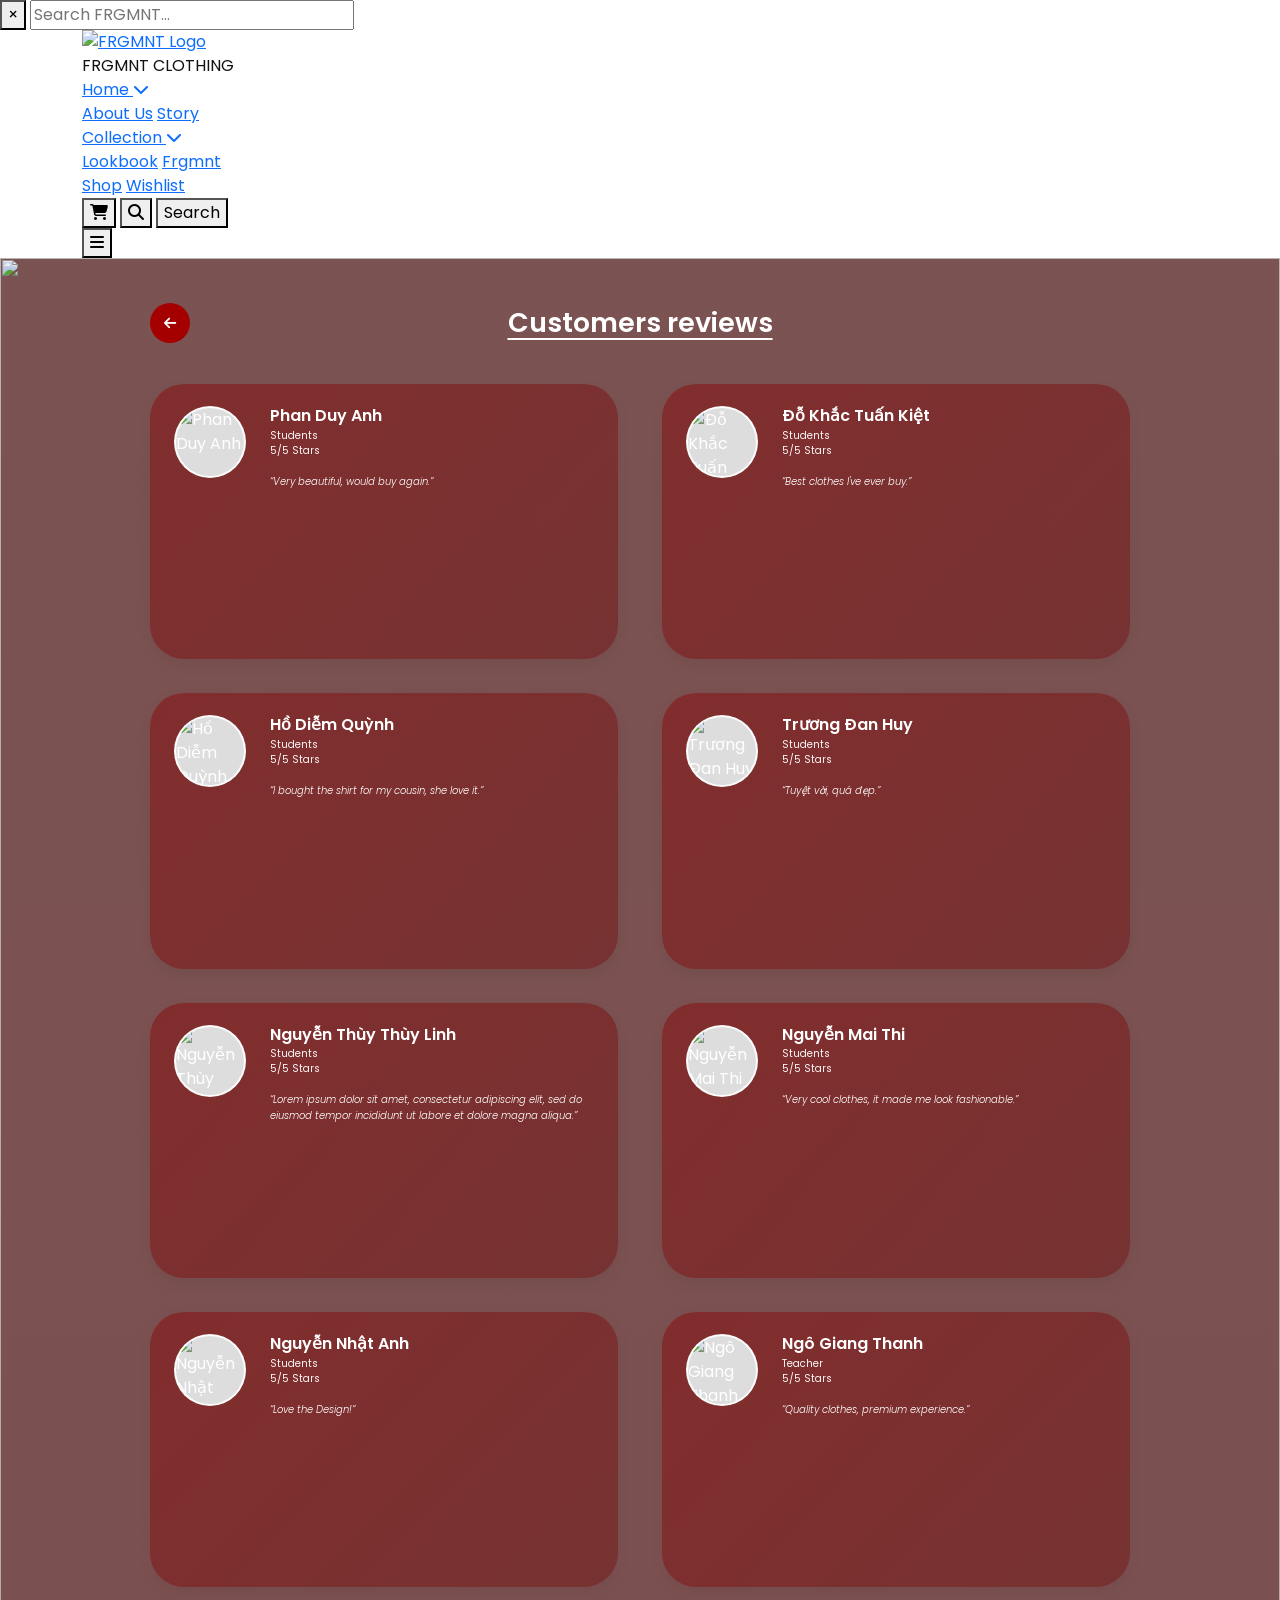
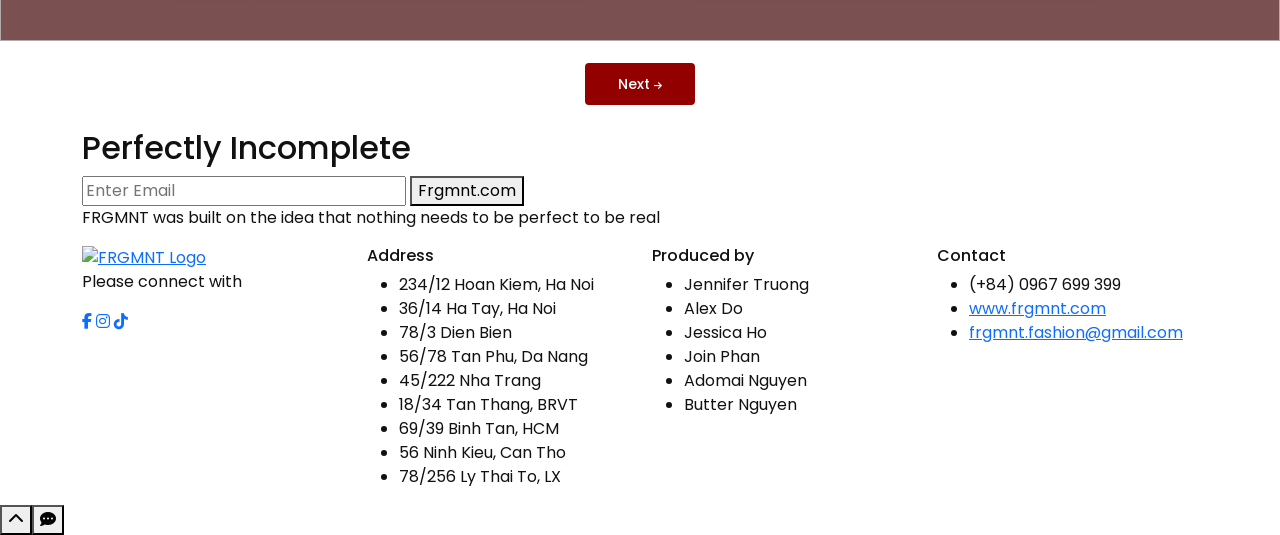
==== pages/customer-review.html @ 92e1c6a6 "fix: search search product images & update customer review names" ====
<!DOCTYPE html>
<html lang="en">

<head>
    <meta charset="UTF-8">

    <meta name="viewport" content="width=device-width, initial-scale=1.0">

    <title>Customers Reviews - FRGMNT</title>

    <meta name="description" content="Customer reviews for FORM TANK by FRGMNT.">

    <link rel="preconnect" href="https://fonts.googleapis.com">

    <link rel="preconnect" href="https://fonts.gstatic.com" crossorigin>

    <link href="https://fonts.googleapis.com/css2?family=Poppins:wght@300;400;500;600;700;800&display=swap"
        rel="stylesheet">

    <link rel="stylesheet" href="https://cdn.jsdelivr.net/npm/bootstrap@5.3.2/dist/css/bootstrap.min.css">

    <link rel="stylesheet" href="https://cdnjs.cloudflare.com/ajax/libs/font-awesome/6.5.0/css/all.min.css">

    <link rel="stylesheet" href="../assets/css/style.css">

    <link rel="stylesheet" href="../assets/css/responsive.css">

    <style>
        *,
        *::before,
        *::after {
            box-sizing: border-box;
        }

        html {
            scroll-behavior: smooth;
        }

        body {
            margin: 0;
            min-height: 100vh;
            overflow-x: hidden;

            background: #ffffff;
            color: #111111;

            font-family: "Poppins", sans-serif;
        }

        img {
            display: block;
            max-width: 100%;
        }

        button,
        input,
        select,
        textarea {
            font-family: "Poppins", sans-serif;
        }

        button {
            cursor: pointer;
        }

        .customer-review-page {
            width: 100%;
            min-height: 100vh;

            background: #ffffff;
        }

        #nav-root,
        #nav-root>* {
            width: 100%;

            margin-bottom: 0 !important;

            border: 0 !important;
            border-bottom: 0 !important;

            box-shadow: none !important;
        }

        .customer-review-section {
            position: relative;

            width: 100%;

            overflow: hidden;

            background: #805757;
        }

        .customer-review-background {
            position: absolute;
            inset: 0;
            z-index: 0;

            width: 100%;
            height: 100%;

            object-fit: cover;
            object-position: center top;

            pointer-events: none;
        }

        .customer-review-section::after {
            content: "";

            position: absolute;
            inset: 0;
            z-index: 1;

            background:
                linear-gradient(to bottom,
                    rgba(64, 32, 32, 0.08),
                    rgba(95, 34, 34, 0.13));

            pointer-events: none;
        }

        .customer-review-overlay {
            position: relative;
            z-index: 2;

            width: 100%;

            padding:
                42px 42px 54px;
        }

        .customer-review-container {
            width: 100%;
            max-width: 980px;

            margin: 0 auto;
        }

        .customer-review-header {
            position: relative;

            min-height: 46px;

            display: flex;
            align-items: center;
            justify-content: center;

            margin-bottom: 38px;
        }

        .customer-review-back {
            position: absolute;
            top: 50%;
            left: 0;

            width: 40px;
            height: 40px;

            display: inline-flex;
            align-items: center;
            justify-content: center;

            padding: 0;

            border: 0;
            border-radius: 50%;

            background: #a40000;
            color: #ffffff;

            font-size: 14px;

            transform: translateY(-50%);

            transition:
                background-color 0.2s ease,
                transform 0.2s ease;
        }

        .customer-review-back:hover {
            background: #7c0000;

            transform:
                translateY(-50%) translateX(-2px);
        }

        .customer-review-title {
            margin: 0;

            color: #ffffff;

            font-size: 27px;
            font-weight: 600;
            line-height: 1.2;

            text-align: center;

            text-decoration: underline;
            text-decoration-thickness: 2px;
            text-underline-offset: 6px;
        }

        .customer-review-grid {
            display: grid;

            grid-template-columns:
                repeat(2, minmax(0, 1fr));

            gap:
                34px 44px;
        }

        .customer-review-card {
            min-width: 0;

            aspect-ratio: 1.7 / 1;

            display: grid;

            grid-template-columns:
                76px minmax(0, 1fr);

            align-content: start;

            column-gap: 20px;

            padding:
                22px 24px;

            border: 0;
            border-radius: 34px;

            background:
                linear-gradient(135deg,
                    rgba(133, 24, 24, 0.64),
                    rgba(114, 25, 25, 0.55));

            color: #ffffff;

            box-shadow:
                0 5px 15px rgba(0, 0, 0, 0.06);

            transition:
                transform 0.22s ease,
                background-color 0.22s ease;
        }

        .customer-review-card:hover {
            transform: translateY(-3px);
        }

        .customer-review-avatar {
            width: 72px;
            height: 72px;

            overflow: hidden;

            border:
                2px solid rgba(255, 255, 255, 0.92);

            border-radius: 50%;

            background: #dddddd;
        }

        .customer-review-avatar img {
            width: 100%;
            height: 100%;

            object-fit: cover;
            object-position: center;
        }

        .customer-review-content {
            min-width: 0;
        }

        .customer-review-name {
            margin:
                0 0 2px;

            color: #ffffff;

            font-size: 16px;
            font-weight: 600;
            line-height: 1.3;
        }

        .customer-review-role {
            margin:
                0 0 1px;

            color:
                rgba(255, 255, 255, 0.96);

            font-size: 10px;
            font-weight: 400;
            line-height: 1.4;
        }

        .customer-review-rating {
            margin:
                0 0 16px;

            color:
                rgba(255, 255, 255, 0.96);

            font-size: 10px;
            font-weight: 400;
            line-height: 1.4;
        }

        .customer-review-text {
            margin: 0;

            color: #ffffff;

            font-size: 10px;
            font-style: italic;
            font-weight: 300;
            line-height: 1.55;
        }

        .customer-review-navigation {
            width: 100%;

            display: flex;
            align-items: center;
            justify-content: center;

            padding:
                22px 20px 24px;

            background: #ffffff;
        }

        .customer-review-next {
            min-width: 110px;
            height: 42px;

            padding:
                0 18px;

            border: 0;
            border-radius: 4px;

            background: #920000;
            color: #ffffff;

            font-size: 14px;
            font-weight: 500;

            transition:
                background-color 0.2s ease,
                transform 0.2s ease;
        }

        .customer-review-next:hover {
            background: #780000;

            transform: translateY(-1px);
        }

        .customer-review-next i {
            font-size: 9px;
        }

        #cta-root,
        #footer-root {
            width: 100%;
        }

        @media (max-width: 1199.98px) {
            .customer-review-overlay {
                padding:
                    40px 34px 50px;
            }

            .customer-review-container {
                max-width: 900px;
            }

            .customer-review-grid {
                gap:
                    30px 32px;
            }

            .customer-review-card {
                grid-template-columns:
                    70px minmax(0, 1fr);

                column-gap: 18px;

                padding:
                    21px 21px;
            }

            .customer-review-avatar {
                width: 66px;
                height: 66px;
            }

            .customer-review-name {
                font-size: 14px;
            }

            .customer-review-text {
                font-size: 9.5px;
            }
        }

        @media (max-width: 991.98px) {
            .customer-review-overlay {
                padding:
                    38px 28px 46px;
            }

            .customer-review-container {
                max-width: 690px;
            }

            .customer-review-title {
                font-size: 24px;
            }

            .customer-review-grid {
                grid-template-columns: 1fr;

                gap: 26px;
            }

            .customer-review-card {
                aspect-ratio: auto;
                min-height: 230px;
            }

            .customer-review-background {
                object-position: center top;
            }
        }

        @media (max-width: 767.98px) {
            .customer-review-overlay {
                padding:
                    31px 17px 40px;
            }

            .customer-review-header {
                margin-bottom: 30px;
            }

            .customer-review-title {
                width:
                    calc(100% - 92px);

                font-size: 20px;
            }

            .customer-review-back {
                width: 37px;
                height: 37px;

                font-size: 13px;
            }

            .customer-review-card {
                aspect-ratio: auto;
                min-height: 190px;

                grid-template-columns:
                    62px minmax(0, 1fr);

                column-gap: 16px;

                padding:
                    20px 18px;

                border-radius: 27px;
            }

            .customer-review-avatar {
                width: 58px;
                height: 58px;
            }

            .customer-review-name {
                font-size: 13px;
            }

            .customer-review-role,
            .customer-review-rating {
                font-size: 9px;
            }

            .customer-review-rating {
                margin-bottom: 11px;
            }

            .customer-review-text {
                font-size: 9.5px;
            }
        }

        @media (max-width: 479.98px) {
            .customer-review-title {
                font-size: 18px;
            }

            .customer-review-card {
                grid-template-columns: 1fr;

                row-gap: 12px;

                min-height: 215px;

                text-align: center;
            }

            .customer-review-avatar {
                margin: 0 auto;
            }

            .customer-review-grid {
                gap: 20px;
            }
        }
    </style>
</head>

<body>

    <div class="customer-review-page">

        <div id="nav-root"></div>

        <main>

            <section class="customer-review-section" aria-labelledby="customerReviewTitle">

                <img class="customer-review-background" src="../assets/images/customer-review/background.png" alt=""
                    aria-hidden="true">

                <div class="customer-review-overlay">

                    <div class="customer-review-container">

                        <div class="customer-review-header">

                            <button id="customerReviewBack" type="button" class="customer-review-back"
                                aria-label="Back to product">
                                <i class="fa-solid fa-arrow-left"></i>
                            </button>

                            <h1 id="customerReviewTitle" class="customer-review-title">
                                Customers reviews
                            </h1>

                        </div>

                        <div class="customer-review-grid">

                            <article class="customer-review-card">

                                <div class="customer-review-avatar">

                                    <img src="../assets/images/customer-review/1.png" alt="Phan Duy Anh">

                                </div>

                                <div class="customer-review-content">

                                    <h2 class="customer-review-name">
                                        Phan Duy Anh
                                    </h2>

                                    <p class="customer-review-role">
                                        Students
                                    </p>

                                    <p class="customer-review-rating">
                                        5/5 Stars
                                    </p>

                                    <p class="customer-review-text">
                                        “Very beautiful, would buy again.”
                                    </p>

                                </div>

                            </article>

                            <article class="customer-review-card">

                                <div class="customer-review-avatar">

                                    <img src="../assets/images/customer-review/2.png" alt="Đỗ Khắc Tuấn Kiệt">

                                </div>

                                <div class="customer-review-content">

                                    <h2 class="customer-review-name">
                                        Đỗ Khắc Tuấn Kiệt
                                    </h2>

                                    <p class="customer-review-role">
                                        Students
                                    </p>

                                    <p class="customer-review-rating">
                                        5/5 Stars
                                    </p>

                                    <p class="customer-review-text">
                                        “Best clothes I've ever buy.”
                                    </p>

                                </div>

                            </article>

                            <article class="customer-review-card">

                                <div class="customer-review-avatar">

                                    <img src="../assets/images/customer-review/3.png" alt="Hồ Diễm Quỳnh">

                                </div>

                                <div class="customer-review-content">

                                    <h2 class="customer-review-name">
                                        Hồ Diễm Quỳnh
                                    </h2>

                                    <p class="customer-review-role">
                                        Students
                                    </p>

                                    <p class="customer-review-rating">
                                        5/5 Stars
                                    </p>

                                    <p class="customer-review-text">
                                        “I bought the shirt for my cousin,
                                        she love it.”
                                    </p>

                                </div>

                            </article>

                            <article class="customer-review-card">

                                <div class="customer-review-avatar">

                                    <img src="../assets/images/customer-review/4.png" alt="Trương Đan Huy">

                                </div>

                                <div class="customer-review-content">

                                    <h2 class="customer-review-name">
                                        Trương Đan Huy
                                    </h2>

                                    <p class="customer-review-role">
                                        Students
                                    </p>

                                    <p class="customer-review-rating">
                                        5/5 Stars
                                    </p>

                                    <p class="customer-review-text">
                                        “Tuyệt vời, quá đẹp.”
                                    </p>

                                </div>

                            </article>

                            <article class="customer-review-card">

                                <div class="customer-review-avatar">

                                    <img src="../assets/images/customer-review/5.png" alt="Nguyễn Thùy Thùy Linh">

                                </div>

                                <div class="customer-review-content">

                                    <h2 class="customer-review-name">
                                        Nguyễn Thùy Thùy Linh
                                    </h2>

                                    <p class="customer-review-role">
                                        Students
                                    </p>

                                    <p class="customer-review-rating">
                                        5/5 Stars
                                    </p>

                                    <p class="customer-review-text">
                                        “Lorem ipsum dolor sit amet,
                                        consectetur adipiscing elit,
                                        sed do eiusmod tempor incididunt
                                        ut labore et dolore magna aliqua.”
                                    </p>

                                </div>

                            </article>

                            <article class="customer-review-card">

                                <div class="customer-review-avatar">

                                    <img src="../assets/images/customer-review/6.png" alt="Nguyễn Mai Thi">

                                </div>

                                <div class="customer-review-content">

                                    <h2 class="customer-review-name">
                                        Nguyễn Mai Thi
                                    </h2>

                                    <p class="customer-review-role">
                                        Students
                                    </p>

                                    <p class="customer-review-rating">
                                        5/5 Stars
                                    </p>

                                    <p class="customer-review-text">
                                        “Very cool clothes, it made me
                                        look fashionable.”
                                    </p>

                                </div>

                            </article>

                            <article class="customer-review-card">

                                <div class="customer-review-avatar">

                                    <img src="../assets/images/customer-review/7.png" alt="Nguyễn Nhật Anh">

                                </div>

                                <div class="customer-review-content">

                                    <h2 class="customer-review-name">
                                        Nguyễn Nhật Anh
                                    </h2>

                                    <p class="customer-review-role">
                                        Students
                                    </p>

                                    <p class="customer-review-rating">
                                        5/5 Stars
                                    </p>

                                    <p class="customer-review-text">
                                        “Love the Design!”
                                    </p>

                                </div>

                            </article>

                            <article class="customer-review-card">

                                <div class="customer-review-avatar">

                                    <img src="../assets/images/customer-review/8.png" alt="Ngô Giang Thanh">

                                </div>

                                <div class="customer-review-content">

                                    <h2 class="customer-review-name">
                                        Ngô Giang Thanh
                                    </h2>

                                    <p class="customer-review-role">
                                        Teacher
                                    </p>

                                    <p class="customer-review-rating">
                                        5/5 Stars
                                    </p>

                                    <p class="customer-review-text">
                                        “Quality clothes, premium experience.”
                                    </p>

                                </div>

                            </article>

                        </div>

                    </div>

                </div>

            </section>

            <div class="customer-review-navigation">

                <button id="customerReviewNext" type="button" class="customer-review-next">
                    Next

                    <i class="fa-solid fa-arrow-right"></i>
                </button>

            </div>

        </main>

        <div id="cta-root"></div>
        <div id="footer-root"></div>

    </div>

    <script src="https://cdn.jsdelivr.net/npm/bootstrap@5.3.2/dist/js/bootstrap.bundle.min.js"></script>

    <script src="../assets/js/components.js"></script>
    <script src="../assets/js/main.js"></script>

    <script>

        const urlParams = new URLSearchParams(window.location.search);
        const fromPage = urlParams.get('from') || 'product.html?id=p01';

        const customerReviewBack =
            document.getElementById(
                "customerReviewBack"
            );

        const customerReviewNext =
            document.getElementById(
                "customerReviewNext"
            );

        customerReviewBack.addEventListener(
            "click",
            () => {
                window.location.href = fromPage;
            }
        );

        customerReviewNext.addEventListener(
            "click",
            () => {
                window.location.href = fromPage;
            }
        );
    </script>

</body>

</html>
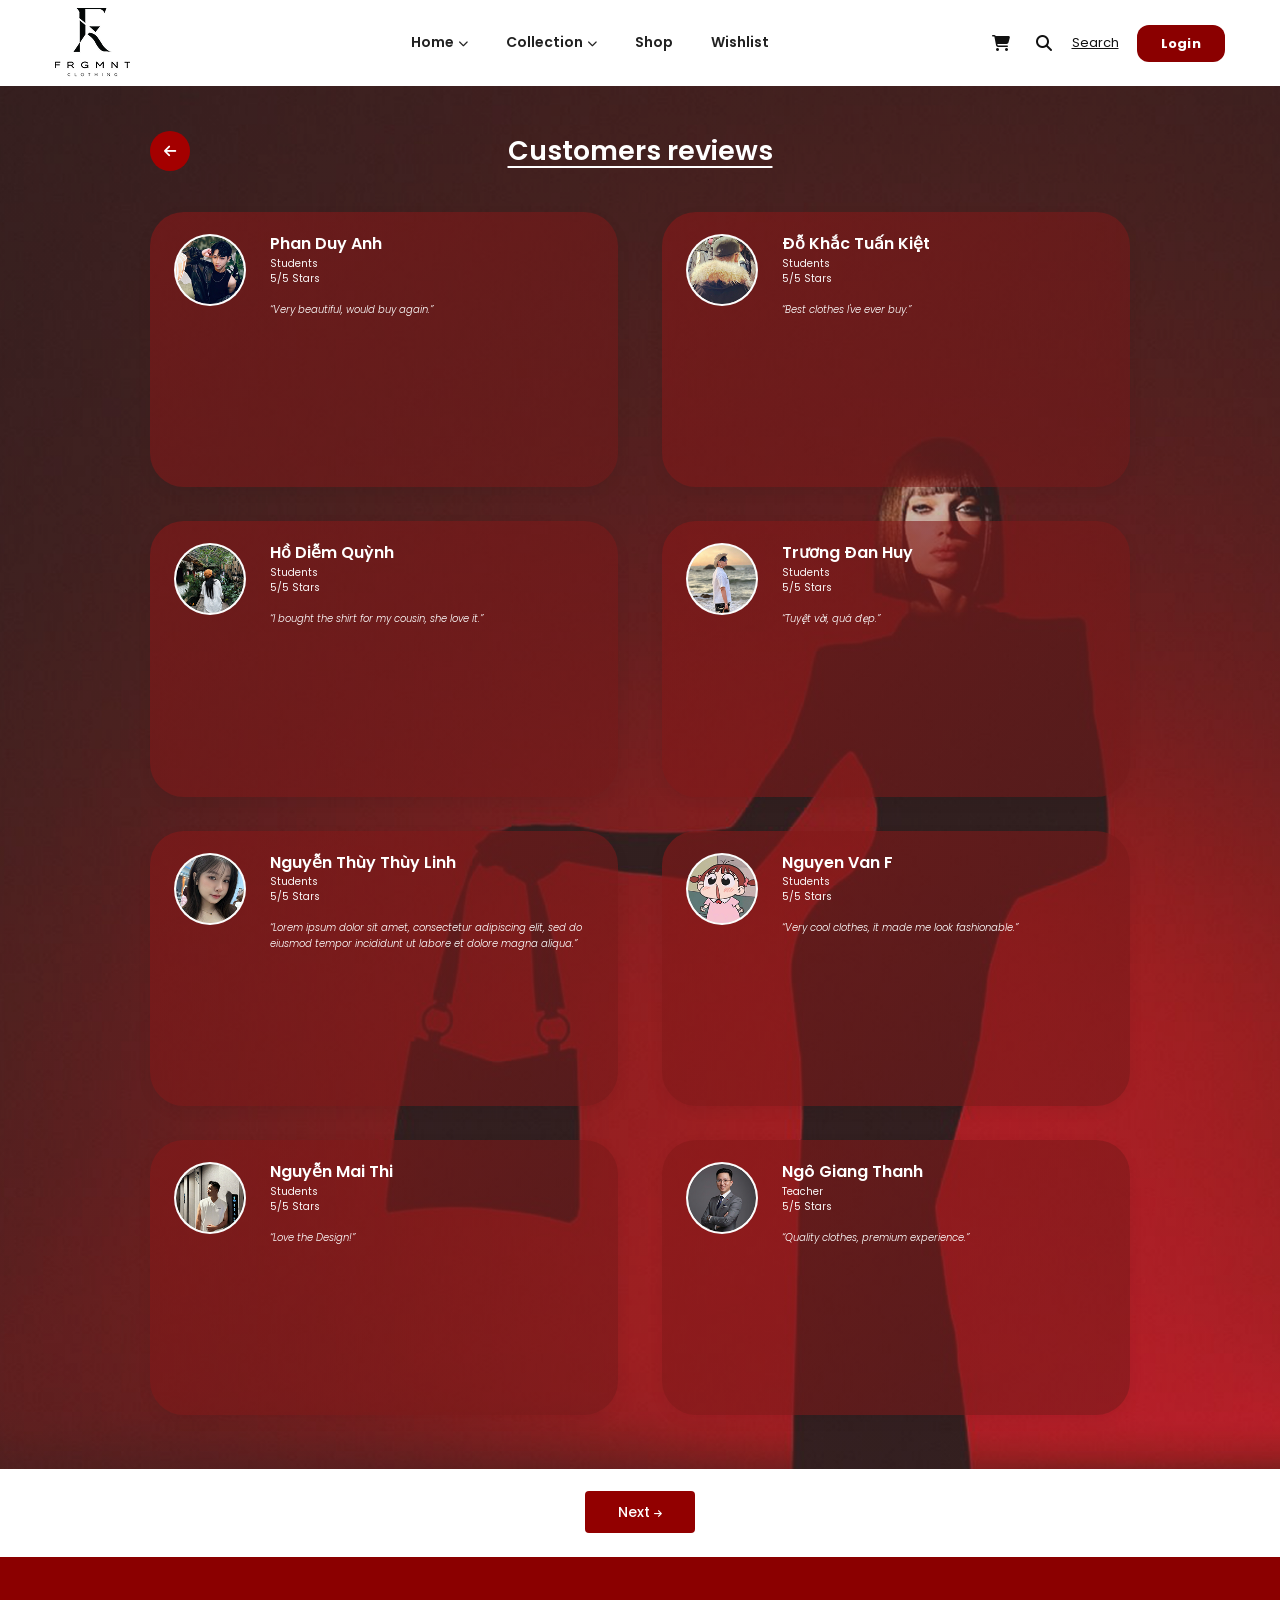
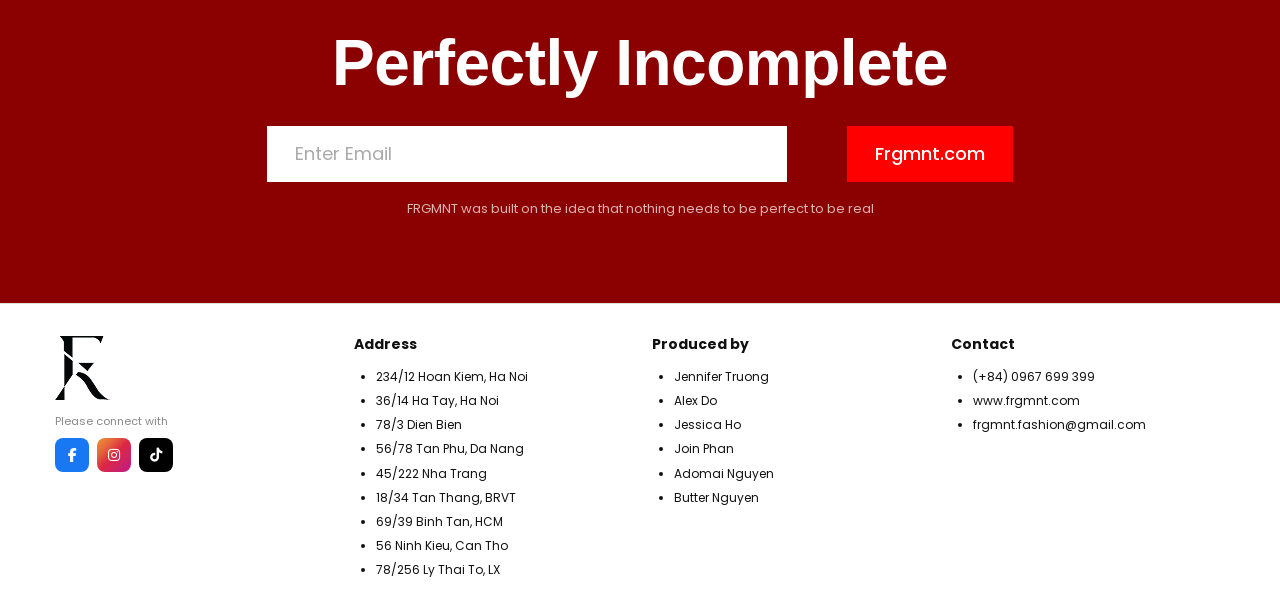
==== commit 15e50512: "abc" ====
--- a/pages/customer-review.html
+++ b/pages/customer-review.html
@@ -719,14 +719,14 @@
 
                                 <div class="customer-review-avatar">
 
-                                    <img src="../assets/images/customer-review/6.png" alt="Nguyễn Mai Thi">
+                                    <img src="../assets/images/customer-review/6.png" alt="Nguyen Van F">
 
                                 </div>
 
                                 <div class="customer-review-content">
 
                                     <h2 class="customer-review-name">
-                                        Nguyễn Mai Thi
+                                        Nguyen Van F
                                     </h2>
 
                                     <p class="customer-review-role">
@@ -750,14 +750,14 @@
 
                                 <div class="customer-review-avatar">
 
-                                    <img src="../assets/images/customer-review/7.png" alt="Nguyễn Nhật Anh">
+                                    <img src="../assets/images/customer-review/7.png" alt="Nguyễn Mai Thi">
 
                                 </div>
 
                                 <div class="customer-review-content">
 
                                     <h2 class="customer-review-name">
-                                        Nguyễn Nhật Anh
+                                        Nguyễn Mai Thi
                                     </h2>
 
                                     <p class="customer-review-role">
--- a/assets/css/style.css
+++ b/assets/css/style.css
@@ -0,0 +1,1336 @@
+@import url('https://fonts.googleapis.com/css2?family=Inter:wght@100;200;300;400;500;600;700;800;900&family=Playfair+Display:ital,wght@0,400;0,700;0,900;1,400;1,700&family=Dancing+Script:wght@600;700&display=swap');
+
+:root {
+  --primary: #8B0000;
+  --primary-dark: #650000;
+  --primary-light: #B22222;
+  --dark: #111111;
+  --white: #ffffff;
+  --off-white: #f7f5f2;
+  --light-gray: #f0efed;
+  --border: #e0ddd8;
+  --muted: #888888;
+  --font-heading: 'Playfair Display', serif;
+  --font-body: 'Inter', sans-serif;
+  --font-script: 'Dancing Script', cursive;
+  --ease: 0.3s ease;
+  --shadow-sm: 0 2px 8px rgba(0, 0, 0, 0.07);
+  --shadow-md: 0 6px 24px rgba(0, 0, 0, 0.11);
+  --shadow-lg: 0 16px 48px rgba(0, 0, 0, 0.16);
+  --radius: 2px;
+}
+
+*,
+*::before,
+*::after {
+  box-sizing: border-box;
+  margin: 0;
+  padding: 0;
+}
+
+html {
+  scroll-behavior: smooth;
+}
+
+body {
+  font-family: var(--font-body);
+  color: var(--dark);
+  background: var(--white);
+  overflow-x: hidden;
+  line-height: 1.65;
+}
+
+img {
+  max-width: 100%;
+  display: block;
+}
+
+a {
+  text-decoration: none;
+  color: inherit;
+  transition: color var(--ease);
+}
+
+button {
+  cursor: pointer;
+  font-family: var(--font-body);
+}
+
+input,
+textarea,
+select {
+  outline: none;
+  font-family: var(--font-body);
+}
+
+ul {
+  list-style: none;
+  padding: 0;
+  margin: 0;
+}
+
+.frgmnt-nav {
+  background: #fff;
+  border-bottom: 1px solid rgba(0, 0, 0, 0.07);
+  padding: 8px 0;
+  position: sticky;
+  top: 0;
+  z-index: 1000;
+  box-shadow: var(--shadow-sm);
+  transition: background 0.3s ease;
+}
+
+.frgmnt-nav .container {
+  max-width: 100%;
+  padding-left: 55px;
+  padding-right: 55px;
+}
+
+.nav-inner {
+  display: grid;
+  grid-template-columns: 220px 1fr 320px;
+  align-items: center;
+  gap: 16px;
+  position: relative;
+}
+
+.nav-logo {
+  justify-self: start;
+  display: flex;
+  flex-direction: column;
+  align-items: flex-start;
+  line-height: 1;
+  color: var(--dark);
+  flex-shrink: 0;
+}
+
+.nav-logo .lm {
+  font-family: var(--font-heading);
+  font-style: italic;
+  font-weight: 900;
+  font-size: 32px;
+  line-height: 1;
+  letter-spacing: -1px;
+}
+
+.nav-logo .lt {
+  font-size: 9px;
+  letter-spacing: 5px;
+  font-weight: 600;
+  color: #333;
+  margin-top: 1px;
+}
+
+.nav-links {
+  justify-self: center;
+  display: flex;
+  align-items: center;
+  justify-content: center;
+  gap: 18px;
+}
+
+.nav-links a {
+  font-size: 14px;
+  font-weight: 600;
+  color: #222;
+  padding: 5px 10px;
+  border-radius: var(--radius);
+  position: relative;
+  white-space: nowrap;
+}
+
+.nav-links a::after {
+  content: '';
+  position: absolute;
+  left: 10px;
+  right: 10px;
+  bottom: -3px;
+  height: 2px;
+  background: var(--primary);
+  transform: scaleX(0);
+  transform-origin: left;
+  transition: transform var(--ease);
+}
+
+.nav-links a:hover {
+  color: var(--primary);
+}
+
+.nav-links a:hover::after {
+  transform: scaleX(1);
+}
+
+.nav-links a.active {
+  color: var(--primary);
+}
+
+.nav-links a.active::after {
+  transform: scaleX(1);
+}
+
+.nav-dropdown {
+  position: relative;
+  display: inline-flex;
+  align-items: center;
+}
+
+.nav-dropdown-header {
+  display: inline-flex;
+  align-items: center;
+  gap: 4px;
+  cursor: default;
+}
+
+.nav-dropdown-label {
+  font-family: var(--font-body);
+  font-size: 14px;
+  font-weight: 500;
+  color: var(--dark);
+  text-decoration: none;
+  position: relative;
+  padding: 4px 0;
+  cursor: pointer;
+  transition: color 0.2s ease;
+}
+
+.nav-dropdown-label::after {
+  content: '';
+  position: absolute;
+  bottom: -4px;
+  left: 0;
+  width: 100%;
+  height: 2px;
+  background: var(--primary);
+  transform: scaleX(0);
+  transition: transform 0.3s ease;
+}
+
+.nav-dropdown-label:hover,
+.nav-dropdown-label.active {
+  color: var(--primary);
+}
+
+.nav-dropdown-label:hover::after,
+.nav-dropdown-label.active::after {
+  transform: scaleX(1);
+}
+
+.nav-chevron-btn {
+  background: none;
+  border: none;
+  padding: 2px 4px;
+  cursor: pointer;
+  color: var(--dark);
+  display: inline-flex;
+  align-items: center;
+  transition: color 0.2s ease;
+}
+
+.nav-chevron-btn:hover {
+  color: var(--primary);
+}
+
+.nav-chevron {
+  font-size: 10px;
+  transition: transform var(--ease);
+}
+
+.nav-dropdown:hover .nav-chevron {
+  transform: rotate(180deg);
+}
+
+.nav-dropdown-toggle {
+  display: flex;
+  align-items: center;
+  gap: 4px;
+  cursor: pointer;
+}
+
+.nav-dropdown::after {
+  content: "";
+  position: absolute;
+  left: -10px;
+  right: -10px;
+  top: 100%;
+  height: 12px;
+}
+
+.nav-dropdown-menu {
+  position: absolute;
+  top: calc(100% + 8px);
+  left: 50%;
+  transform: translateX(-50%);
+  min-width: 165px;
+  background: #fff;
+  border: 1px solid rgba(139, 0, 0, 0.14);
+  border-radius: 8px;
+  box-shadow: 0 10px 26px rgba(0, 0, 0, 0.12);
+  padding: 6px;
+  display: none;
+  z-index: 9999;
+}
+
+.nav-dropdown:hover .nav-dropdown-menu {
+  display: block;
+}
+
+.nav-dropdown-menu.open {
+  display: block;
+}
+
+.nav-dropdown-menu a {
+  display: block;
+  padding: 9px 14px;
+  font-size: 13px;
+  font-weight: 500;
+  color: #222;
+  text-align: left;
+  border-radius: 6px;
+  white-space: nowrap;
+  transition: all 0.2s ease;
+}
+
+.nav-dropdown-menu a::after {
+  display: none;
+}
+
+.nav-dropdown-menu a:hover {
+  background: var(--off-white);
+  color: var(--primary);
+  padding-left: 18px;
+}
+
+.nav-actions {
+  justify-self: end;
+  display: flex;
+  align-items: center;
+  gap: 14px;
+  flex-shrink: 0;
+}
+
+.icon-btn {
+  background: none;
+  border: none;
+  padding: 6px;
+  font-size: 16px;
+  color: var(--dark);
+  position: relative;
+  transition: color var(--ease);
+  display: flex;
+  align-items: center;
+}
+
+.icon-btn:hover {
+  color: var(--primary);
+}
+
+.cart-badge {
+  position: absolute;
+  top: -3px;
+  right: -3px;
+  min-width: 16px;
+  height: 16px;
+  background: var(--primary);
+  color: #fff;
+  font-size: 9px;
+  font-weight: 700;
+  border-radius: 50%;
+  display: flex;
+  align-items: center;
+  justify-content: center;
+  padding: 0 3px;
+}
+
+.search-txt {
+  font-size: 13px;
+  color: var(--dark);
+  text-decoration: underline;
+  cursor: pointer;
+  background: none;
+  border: none;
+  transition: color var(--ease);
+}
+
+.search-txt:hover {
+  color: var(--primary);
+}
+
+.btn-nav-login {
+  background: var(--primary);
+  color: #fff !important;
+  padding: 9px 24px;
+  border-radius: 12px;
+  font-size: 13px;
+  font-weight: 700;
+  letter-spacing: 0.3px;
+  border: none;
+  transition: background var(--ease);
+  white-space: nowrap;
+}
+
+.btn-nav-login:hover {
+  background: var(--primary-dark) !important;
+  color: #fff !important;
+}
+
+.nav-hamburger {
+  display: none;
+  background: none;
+  border: none;
+  font-size: 22px;
+  color: var(--dark);
+}
+
+.nav-menu-header {
+  display: none;
+}
+
+.frgmnt-footer {
+  background: #fff;
+  padding: 32px 0 14px;
+  border-top: 1px solid var(--border);
+}
+
+.frgmnt-footer .container {
+  max-width: 100%;
+  padding-left: 55px;
+  padding-right: 55px;
+}
+
+.footer-logo {
+  display: flex;
+  flex-direction: column;
+  align-items: flex-start;
+  line-height: 1;
+  color: var(--dark);
+  margin-bottom: 12px;
+}
+
+.footer-logo .lm {
+  font-family: var(--font-heading);
+  font-style: italic;
+  font-weight: 900;
+  font-size: 32px;
+}
+
+.footer-logo .lt {
+  font-size: 9px;
+  letter-spacing: 5px;
+  font-weight: 600;
+  color: #333;
+  margin-top: 1px;
+}
+
+.footer-connect {
+  font-size: 11px;
+  color: var(--muted);
+  margin: 10px 0 8px;
+}
+
+.social-icons {
+  display: flex;
+  gap: 8px;
+}
+
+.si {
+  width: 34px;
+  height: 34px;
+  border-radius: 8px;
+  display: flex;
+  align-items: center;
+  justify-content: center;
+  font-size: 14px;
+  color: #fff;
+  transition: transform var(--ease), opacity var(--ease);
+}
+
+.si:hover {
+  transform: translateY(-3px);
+  opacity: .85;
+  color: #fff;
+}
+
+.si-fb {
+  background: #1877F2;
+}
+
+.si-ig {
+  background: linear-gradient(135deg, #f09433, #e6683c, #dc2743, #cc2366, #bc1888);
+}
+
+.si-tk {
+  background: #010101;
+}
+
+.footer-col-title {
+  font-size: 14px;
+  font-weight: 700;
+  margin-bottom: 14px;
+  color: var(--dark);
+}
+
+.footer-list {
+  list-style-type: disc;
+  padding-left: 22px;
+  margin: 0;
+}
+
+.footer-list li {
+  display: list-item;
+  list-style-position: outside;
+  font-size: 12px;
+  color: #111;
+  margin-bottom: 5px;
+  line-height: 1.6;
+}
+
+.footer-list li::marker {
+  color: #111;
+  font-size: 12px;
+}
+
+.footer-list a {
+  color: #111;
+  text-decoration: none;
+}
+
+.footer-list a:hover {
+  color: var(--primary);
+}
+
+.footer-bottom {
+  margin-top: 32px;
+  padding-top: 16px;
+  border-top: 1px solid var(--border);
+  font-size: 11px;
+  color: var(--muted);
+  text-align: center;
+}
+
+.cta-section {
+  background: var(--primary);
+  padding: 68px 0;
+  text-align: center;
+}
+
+.cta-title {
+  font-family: "Arial Black", "Impact", sans-serif;
+  font-size: clamp(2rem, 6vw, 4rem);
+  font-weight: 900;
+  color: #fff;
+  margin-bottom: 24px;
+  letter-spacing: -0.5px;
+}
+
+.cta-form {
+  display: flex;
+  justify-content: center;
+  align-items: center;
+  gap: 60px;
+  max-width: 860px;
+  margin: 0 auto 16px;
+}
+
+.cta-input {
+  width: 520px;
+  padding: 13px 28px;
+  border: none;
+  font-size: 18px;
+  background: #fff;
+  color: var(--dark);
+  min-width: 0;
+}
+
+.cta-input::placeholder {
+  color: #aaa;
+}
+
+.cta-btn {
+  background: #ff0000;
+  color: #fff;
+  border: none;
+  padding: 13px 28px;
+  font-size: 18px;
+  font-weight: 500;
+  cursor: pointer;
+  transition: background var(--ease);
+  white-space: nowrap;
+}
+
+.cta-btn:hover {
+  background: #cc0000;
+}
+
+.cta-tagline {
+  color: rgba(255, 255, 255, 0.7);
+  font-size: 13px;
+}
+
+.search-overlay {
+  position: fixed;
+  inset: 0;
+  background: rgba(0, 0, 0, 0.92);
+  z-index: 9999;
+  display: flex;
+  align-items: center;
+  justify-content: center;
+  opacity: 0;
+  visibility: hidden;
+  transition: all 0.3s ease;
+}
+
+.search-overlay.open {
+  opacity: 1;
+  visibility: visible;
+}
+
+.search-overlay-inner {
+  position: relative;
+  width: 560px;
+  max-width: 90vw;
+}
+
+.search-overlay input {
+  width: 100%;
+  background: transparent;
+  border: none;
+  border-bottom: 2px solid rgba(255, 255, 255, 0.6);
+  color: #fff;
+  font-size: 26px;
+  padding: 10px 0;
+  font-family: var(--font-heading);
+}
+
+.search-overlay input::placeholder {
+  color: rgba(255, 255, 255, 0.3);
+}
+
+.search-close-btn {
+  position: absolute;
+  top: -40px;
+  right: 0;
+  background: none;
+  border: none;
+  color: #fff;
+  font-size: 28px;
+  cursor: pointer;
+  line-height: 1;
+}
+
+#frgmnt-toast {
+  position: fixed;
+  bottom: 28px;
+  right: 28px;
+  background: #111;
+  color: #fff;
+  padding: 13px 20px;
+  border-radius: 4px;
+  font-size: 13px;
+  z-index: 99999;
+  border-left: 3px solid var(--primary);
+  transform: translateY(20px);
+  opacity: 0;
+  transition: all 0.3s ease;
+  pointer-events: none;
+}
+
+.sec-label {
+  font-size: 11px;
+  letter-spacing: 4px;
+  text-transform: uppercase;
+  color: var(--muted);
+  font-weight: 600;
+  display: block;
+  margin-bottom: 8px;
+}
+
+.sec-title {
+  font-family: var(--font-heading);
+  font-weight: 900;
+  line-height: 1.1;
+}
+
+.btn-primary-red {
+  background: var(--primary);
+  color: #fff;
+  border: 2px solid var(--primary);
+  padding: 10px 26px;
+  font-size: 13px;
+  font-weight: 700;
+  border-radius: var(--radius);
+  cursor: pointer;
+  transition: all var(--ease);
+  display: inline-block;
+}
+
+.btn-primary-red:hover {
+  background: var(--primary-dark);
+  border-color: var(--primary-dark);
+  color: #fff;
+}
+
+.btn-outline-red {
+  background: transparent;
+  color: var(--primary);
+  border: 2px solid var(--primary);
+  padding: 10px 26px;
+  font-size: 13px;
+  font-weight: 700;
+  border-radius: var(--radius);
+  cursor: pointer;
+  transition: all var(--ease);
+  display: inline-block;
+}
+
+.btn-outline-red:hover {
+  background: var(--primary);
+  color: #fff;
+}
+
+.btn-dark-outline {
+  background: transparent;
+  color: var(--dark);
+  border: 1.5px solid var(--dark);
+  padding: 9px 22px;
+  font-size: 13px;
+  font-weight: 500;
+  border-radius: var(--radius);
+  cursor: pointer;
+  transition: all var(--ease);
+}
+
+.btn-dark-outline:hover {
+  background: var(--dark);
+  color: #fff;
+}
+
+.arrow-circle {
+  width: 44px;
+  height: 44px;
+  border-radius: 50%;
+  border: 1.5px solid currentColor;
+  background: transparent;
+  display: inline-flex;
+  align-items: center;
+  justify-content: center;
+  font-size: 18px;
+  cursor: pointer;
+  transition: all var(--ease);
+}
+
+.arrow-circle:hover {
+  background: var(--primary);
+  border-color: var(--primary);
+  color: #fff;
+}
+
+.img-cover {
+  width: 100%;
+  height: 100%;
+  object-fit: cover;
+  display: block;
+}
+
+.c-primary {
+  color: var(--primary) !important;
+}
+
+.c-white {
+  color: #fff !important;
+}
+
+.c-dark {
+  color: var(--dark) !important;
+}
+
+.c-muted {
+  color: var(--muted) !important;
+}
+
+@keyframes fadeUp {
+  from {
+    opacity: 0;
+    transform: translateY(30px);
+  }
+
+  to {
+    opacity: 1;
+    transform: translateY(0);
+  }
+}
+
+@keyframes fadeIn {
+  from {
+    opacity: 0;
+  }
+
+  to {
+    opacity: 1;
+  }
+}
+
+.anim-fade-up {
+  animation: fadeUp 0.6s ease both;
+}
+
+.anim-fade-in {
+  animation: fadeIn 0.5s ease both;
+}
+
+.delay-1 {
+  animation-delay: 0.1s;
+}
+
+.delay-2 {
+  animation-delay: 0.2s;
+}
+
+.delay-3 {
+  animation-delay: 0.3s;
+}
+
+@media (max-width: 991.98px) {
+  .frgmnt-nav .container,
+  .frgmnt-footer .container {
+    padding-left: 16px;
+    padding-right: 16px;
+  }
+
+  .nav-inner {
+    display: flex;
+    align-items: center;
+    justify-content: space-between;
+  }
+
+  .nav-links {
+    display: flex;
+    flex-direction: column;
+    align-items: stretch;
+    gap: 0;
+    position: absolute;
+    top: calc(100% + 10px);
+    right: 0;
+    left: auto;
+    width: 260px;
+    background: #fff;
+    border-radius: 14px;
+    border: 1px solid rgba(139,0,0,0.08);
+    box-shadow: 0 16px 48px rgba(0,0,0,0.14), 0 2px 8px rgba(0,0,0,0.06);
+    z-index: 997;
+
+    opacity: 0;
+    visibility: hidden;
+    transform: translateY(-10px) scale(0.97);
+    transform-origin: top right;
+    transition: opacity 0.22s ease, visibility 0.22s ease, transform 0.22s ease;
+    pointer-events: none;
+    overflow: hidden;
+  }
+
+  .nav-links.open {
+    opacity: 1;
+    visibility: visible;
+    transform: translateY(0) scale(1);
+    pointer-events: auto;
+  }
+
+  .nav-menu-header {
+    display: flex;
+    flex-direction: column;
+    align-items: flex-start;
+    padding: 18px 20px 14px;
+    border-bottom: 1px solid #f0efed;
+    background: #fafafa;
+  }
+
+  .nav-menu-brand {
+    font-family: 'Arial Black', Arial, sans-serif;
+    font-size: 17px;
+    font-weight: 900;
+    letter-spacing: 2px;
+    color: #111;
+    line-height: 1;
+  }
+
+  .nav-menu-tagline {
+    font-size: 8px;
+    letter-spacing: 4px;
+    color: #888;
+    margin-top: 3px;
+    font-weight: 500;
+  }
+
+  .nav-links > a {
+    font-family: 'Inter', sans-serif;
+    font-size: 14px;
+    font-weight: 600;
+    color: #111;
+    padding: 14px 24px;
+    width: 100%;
+    text-align: left;
+    letter-spacing: 0;
+    border-bottom: 1px solid #f0efed;
+    display: block;
+  }
+
+  .nav-links > a::after {
+    display: none;
+  }
+
+  .nav-links > a:hover,
+  .nav-links > a.active {
+    color: var(--primary);
+    background: #fdf5f5;
+  }
+
+  .nav-dropdown {
+    width: 100%;
+    display: block;
+  }
+
+  .nav-dropdown::after {
+    display: none;
+  }
+
+  .nav-dropdown-header {
+    width: 100%;
+    display: flex;
+    justify-content: space-between;
+    align-items: center;
+    padding: 0;
+    border-bottom: 1px solid #f0efed;
+  }
+
+  .nav-dropdown-label {
+    flex: 1;
+    font-family: 'Inter', sans-serif;
+    font-size: 14px;
+    font-weight: 600;
+    color: #111 !important;
+    padding: 14px 24px;
+    background: none;
+    letter-spacing: 0;
+    cursor: pointer;
+    text-decoration: none;
+  }
+
+  .nav-dropdown-label::after {
+    display: none;
+  }
+
+  .nav-chevron-btn {
+    padding: 14px 20px 14px 8px;
+    color: #111;
+    font-size: 12px;
+    background: none;
+    border: none;
+  }
+
+  .nav-chevron-btn:hover {
+    color: var(--primary);
+  }
+
+  .nav-dropdown.open .nav-dropdown-label {
+    color: var(--primary) !important;
+    background: #fdf5f5;
+  }
+
+  .nav-dropdown.open .nav-chevron-btn {
+    color: var(--primary);
+  }
+
+  .nav-dropdown-toggle {
+    width: 100%;
+    display: flex;
+    justify-content: space-between;
+    align-items: center;
+    font-family: 'Inter', sans-serif;
+    font-size: 14px;
+    font-weight: 600;
+    color: #111;
+    padding: 14px 24px;
+    border-bottom: 1px solid #f0efed;
+    background: none;
+    letter-spacing: 0;
+    cursor: pointer;
+  }
+
+  .nav-links .nav-dropdown-toggle::after {
+    display: none;
+  }
+
+  .nav-links .nav-dropdown-toggle:hover,
+  .nav-links .nav-dropdown-toggle.active {
+    color: #111 !important;
+    background: none !important;
+  }
+
+  .nav-dropdown.open > .nav-dropdown-toggle {
+    color: var(--primary) !important;
+    background: #fdf5f5;
+  }
+
+  .nav-dropdown-menu {
+    position: static;
+    transform: none;
+    min-width: unset;
+    width: 100%;
+    border: none;
+    border-radius: 0;
+    box-shadow: none;
+    background: #fafafa;
+    padding: 4px 0;
+    display: none;
+    border-bottom: 1px solid #f0efed;
+  }
+
+  .nav-dropdown:hover .nav-dropdown-menu {
+    display: none;
+  }
+
+  .nav-dropdown.open .nav-dropdown-menu {
+    display: block;
+  }
+
+  .nav-dropdown-menu a {
+    display: block;
+    text-align: left;
+    padding: 11px 24px 11px 38px;
+    font-size: 13px;
+    font-weight: 500;
+    color: #555;
+    border-radius: 0;
+    border-bottom: none;
+    font-family: 'Inter', sans-serif;
+    letter-spacing: 0;
+  }
+
+  .nav-dropdown-menu a::after {
+    display: none;
+  }
+
+  .nav-dropdown-menu a:hover {
+    color: var(--primary);
+    background: #fdf5f5;
+    padding-left: 42px;
+  }
+
+  .nav-actions {
+    gap: 6px;
+    position: relative;
+  }
+
+  .nav-hamburger {
+    display: flex;
+    align-items: center;
+    justify-content: center;
+    color: var(--dark);
+    transition: color 0.2s;
+    font-size: 20px;
+    outline: none;
+    padding: 4px;
+  }
+
+  .nav-hamburger:focus {
+    outline: none;
+    box-shadow: none;
+  }
+
+  .nav-hamburger.menu-open {
+    color: var(--primary);
+  }
+
+  .btn-nav-login {
+    display: none;
+  }
+
+  .search-txt {
+    display: none;
+  }
+}
+
+@media (max-width: 767px) {
+  .cta-form {
+    flex-direction: column;
+    gap: 16px;
+    max-width: 90%;
+  }
+
+  .cta-input,
+  .cta-btn {
+    width: 100%;
+  }
+
+  .footer-col-title {
+    margin-top: 8px;
+  }
+}
+
+@import url('https://fonts.googleapis.com/css2?family=Archivo+Black&family=Inter:wght@300;400;500;600;700&display=swap');
+
+.search-overlay-inner {
+  position: relative;
+  width: 600px;
+  max-width: 92vw;
+}
+
+.search-suggestions {
+  margin-top: 16px;
+  background: #1a1a1a;
+  border-radius: 10px;
+  overflow: hidden;
+  max-height: 360px;
+  overflow-y: auto;
+  display: none;
+  border: 1px solid rgba(255,255,255,0.08);
+}
+
+.search-suggestions.open {
+  display: block;
+}
+
+.search-suggestion-item {
+  display: flex;
+  align-items: center;
+  gap: 14px;
+  padding: 12px 16px;
+  color: #fff;
+  text-decoration: none;
+  transition: background 0.2s;
+  border-bottom: 1px solid rgba(255,255,255,0.05);
+}
+
+.search-suggestion-item:last-child {
+  border-bottom: none;
+}
+
+.search-suggestion-item:hover {
+  background: rgba(255,255,255,0.07);
+  color: #fff;
+}
+
+.search-suggestion-item img {
+  width: 48px;
+  height: 48px;
+  object-fit: cover;
+  border-radius: 6px;
+  flex-shrink: 0;
+  background: #333;
+}
+
+.search-sug-info {
+  flex: 1;
+  display: flex;
+  flex-direction: column;
+}
+
+.search-sug-name {
+  font-family: 'Archivo Black', sans-serif;
+  font-size: 13px;
+  font-weight: 400;
+  color: #fff;
+  letter-spacing: 0.3px;
+}
+
+.search-sug-sub {
+  font-family: 'Inter', sans-serif;
+  font-size: 11px;
+  color: rgba(255,255,255,0.5);
+  margin-top: 2px;
+}
+
+.search-sug-arrow {
+  font-size: 12px;
+  color: rgba(255,255,255,0.3);
+  transition: color 0.2s, transform 0.2s;
+}
+
+.search-suggestion-item:hover .search-sug-arrow {
+  color: #ff0000;
+  transform: translateX(3px);
+}
+
+.search-no-result {
+  padding: 18px 16px;
+  color: rgba(255,255,255,0.4);
+  font-size: 13px;
+  text-align: center;
+  font-family: 'Inter', sans-serif;
+}
+
+.nav-user-avatar {
+  width: 36px;
+  height: 36px;
+  border-radius: 50%;
+  background: var(--primary);
+  color: #fff;
+  font-family: 'Archivo Black', sans-serif;
+  font-size: 15px;
+  font-weight: 400;
+  display: flex;
+  align-items: center;
+  justify-content: center;
+  cursor: pointer;
+  position: relative;
+  user-select: none;
+  transition: background 0.2s, transform 0.2s;
+  flex-shrink: 0;
+}
+
+.nav-user-avatar:hover {
+  background: var(--primary-dark);
+  transform: scale(1.08);
+}
+
+.nav-avatar-dropdown {
+  position: absolute;
+  top: calc(100% + 10px);
+  right: 0;
+  min-width: 180px;
+  background: #fff;
+  border: 1px solid rgba(139,0,0,0.14);
+  border-radius: 10px;
+  box-shadow: 0 10px 28px rgba(0,0,0,0.13);
+  padding: 8px;
+  display: none;
+  z-index: 9999;
+}
+
+.nav-avatar-dropdown.open {
+  display: block;
+}
+
+.nav-avatar-email {
+  display: block;
+  font-size: 11px;
+  color: var(--muted);
+  padding: 6px 10px 8px;
+  font-family: 'Inter', sans-serif;
+  border-bottom: 1px solid var(--border);
+  margin-bottom: 4px;
+  word-break: break-all;
+}
+
+.nav-avatar-dropdown button {
+  display: flex;
+  align-items: center;
+  gap: 8px;
+  width: 100%;
+  padding: 8px 10px;
+  border: none;
+  background: none;
+  font-size: 13px;
+  font-family: 'Inter', sans-serif;
+  color: var(--primary);
+  font-weight: 600;
+  cursor: pointer;
+  border-radius: 6px;
+  transition: background 0.2s;
+}
+
+.nav-avatar-dropdown button:hover {
+  background: var(--off-white);
+}
+
+#globalChatBtn {
+  position: fixed;
+  bottom: 90px;
+  right: 32px;
+  width: 46px;
+  height: 46px;
+  border-radius: 50%;
+  background: #111111;
+  border: none;
+  color: #fff;
+  font-size: 20px;
+  display: flex;
+  align-items: center;
+  justify-content: center;
+  cursor: pointer;
+  z-index: 9000;
+  opacity: 0;
+  transform: translateY(16px) scale(0.85);
+  pointer-events: none;
+  transition: opacity 0.3s ease, transform 0.3s ease, background 0.2s, box-shadow 0.2s;
+  box-shadow: 0 4px 16px rgba(0,0,0,0.25);
+}
+
+#globalChatBtn.visible {
+  opacity: 1;
+  transform: translateY(0) scale(1);
+  pointer-events: auto;
+}
+
+#globalChatBtn:hover {
+  background: #333333;
+  transform: translateY(-2px) scale(1.05);
+  box-shadow: 0 6px 20px rgba(0,0,0,0.35);
+}
+
+#globalScrollTopBtn {
+  position: fixed;
+  bottom: 32px;
+  right: 32px;
+  width: 46px;
+  height: 46px;
+  border-radius: 50%;
+  background: #ff0000;
+  border: none;
+  color: #fff;
+  font-size: 17px;
+  display: flex;
+  align-items: center;
+  justify-content: center;
+  cursor: pointer;
+  z-index: 9000;
+  opacity: 0;
+  transform: translateY(16px) scale(0.85);
+  pointer-events: none;
+  transition: opacity 0.3s ease, transform 0.3s ease, background 0.2s;
+  box-shadow: 0 4px 16px rgba(255,0,0,0.3);
+}
+
+#globalScrollTopBtn.visible {
+  opacity: 1;
+  transform: translateY(0) scale(1);
+  pointer-events: auto;
+}
+
+#globalScrollTopBtn:hover {
+  background: #cc0000;
+  transform: translateY(-2px) scale(1.05);
+  box-shadow: 0 6px 20px rgba(255,0,0,0.4);
+}
+
+.btn-next {
+  display: inline-flex;
+  align-items: center;
+  justify-content: center;
+  gap: 8px;
+  min-width: 110px;
+  height: 42px;
+  padding: 0 18px;
+  border: 0;
+  border-radius: 4px;
+  background: #920000;
+  color: #ffffff;
+  font-size: 14px;
+  font-weight: 500;
+  font-family: 'Inter', sans-serif;
+  cursor: pointer;
+  letter-spacing: 0.3px;
+  text-decoration: none;
+  transition: background-color 0.2s ease, transform 0.2s ease;
+}
+
+.btn-next:hover {
+  background: #700000;
+  color: #ffffff;
+  transform: translateY(-1px);
+}
+
+.next-row {
+  text-align: center;
+  padding: 40px 0 56px;
+  background: #fff;
+}
--- a/assets/css/responsive.css
+++ b/assets/css/responsive.css
@@ -0,0 +1,758 @@
+
+@media (min-width: 1400px) {
+  .hero-brand {
+    font-size: 11rem;
+  }
+}
+
+@media (min-width: 1200px) {
+  .shop-sidebar {
+    padding-right: 12px;
+  }
+}
+
+@media (max-width: 1199.98px) {
+  .hero-gallery {
+    max-width: 760px;
+  }
+
+  .gallery-3 {
+    height: 270px;
+  }
+}
+
+@media (max-width: 991.98px) {
+
+  .hero {
+    min-height: auto;
+    padding-top: 40px;
+  }
+
+  .hero-brand {
+    font-size: 5rem;
+    letter-spacing: -2px;
+  }
+
+  .hero-desc {
+    font-size: 13px;
+  }
+
+  .gallery-3 {
+    height: 230px;
+    gap: 6px;
+  }
+
+  .about-photo-grid {
+    height: 300px;
+  }
+
+  .story-block,
+  .story-block.reverse {
+    flex-direction: column;
+    gap: 24px;
+  }
+
+  .story-block-img {
+    flex: none;
+    width: 100%;
+    height: 240px;
+  }
+
+  .story-block-img-sm {
+    flex-direction: row;
+    flex: none;
+    width: 100%;
+    height: 130px;
+  }
+
+  .philosophy-row,
+  .philosophy-row.reverse {
+    flex-direction: column;
+    gap: 24px;
+  }
+
+  .philosophy-img {
+    flex: none;
+    width: 100%;
+    height: 260px;
+  }
+
+  .thumb-gallery {
+    gap: 8px;
+  }
+
+  .main-img-wrap {
+    height: 400px;
+  }
+
+  .cart-table thead th:nth-child(3),
+  .cart-table tbody td:nth-child(3) {
+    display: none;
+  }
+
+  .lb-red-band-inner {
+    flex-direction: column;
+  }
+
+  .lb-red-band-img {
+    height: 240px;
+  }
+
+  .col-grid {
+    grid-template-columns: 1fr 1fr;
+  }
+}
+
+@media (max-width: 767.98px) {
+
+  section {
+    overflow-x: hidden;
+  }
+
+  .cta-section {
+    padding: 48px 0;
+  }
+
+  .cta-title {
+    font-size: 2rem;
+  }
+
+  .cta-form {
+    flex-direction: column;
+    gap: 0;
+  }
+
+  .cta-input {
+    width: 100%;
+  }
+
+  .cta-btn {
+    width: 100%;
+    padding: 13px;
+  }
+
+  .frgmnt-footer {
+    padding: 36px 0 20px;
+  }
+
+  .footer-col-title {
+    margin-top: 8px;
+  }
+
+  .hero-top {
+    padding: 36px 16px 20px;
+  }
+
+  .hero-brand {
+    font-size: 4rem;
+    letter-spacing: -1px;
+  }
+
+  .hero-desc {
+    font-size: 13px;
+    margin-bottom: 24px;
+  }
+
+  .hero-gallery {
+    padding: 0 12px;
+  }
+
+  .gallery-3 {
+    height: 200px;
+    gap: 5px;
+  }
+
+  .about-hero {
+    min-height: auto;
+  }
+
+  .about-hero-left {
+    padding: 32px 0 20px;
+  }
+
+  .about-title {
+    font-size: 2.2rem;
+  }
+
+  .about-photo-grid {
+    height: 260px;
+    margin-top: 0;
+  }
+
+  .the-plan-section {
+    padding: 48px 0 40px;
+  }
+
+  .story-header-photos {
+    grid-template-columns: 1fr 1fr;
+    height: 220px;
+  }
+
+  .story-intro {
+    padding: 40px 0;
+  }
+
+  .story-blocks {
+    padding: 48px 0;
+  }
+
+  .story-block {
+    margin-bottom: 48px;
+  }
+
+  .col-banner {
+    height: 200px;
+  }
+
+  .season-section {
+    padding: 48px 0;
+  }
+
+  .season-img {
+    height: 220px;
+    margin-top: 20px;
+  }
+
+  .lb-page-header {
+    padding: 32px 0 20px;
+  }
+
+  .lb-intro {
+    padding: 40px 0;
+  }
+
+  .lb-intro-img {
+    height: 260px;
+  }
+
+  .lb-full-photo {
+    height: 220px;
+  }
+
+  .lb-red-band-text {
+    padding: 32px 20px;
+  }
+
+  .col-grid {
+    grid-template-columns: 1fr;
+  }
+
+  .col-grid-item {
+    height: 220px !important;
+  }
+
+  .frgmnt-intro {
+    padding: 32px 0;
+  }
+
+  .philosophy-section {
+    padding: 40px 0;
+  }
+
+  .philosophy-img {
+    height: 220px;
+  }
+
+  .frgmnt-gallery-grid {
+    grid-template-columns: 1fr 1fr;
+  }
+
+  .fgallery-item {
+    height: 140px;
+  }
+
+  .shop-banner {
+    height: 160px;
+  }
+
+  .shop-banner-text h1 {
+    font-size: 2.5rem;
+  }
+
+  .product-card-img {
+    height: 180px;
+  }
+
+  .product-actions {
+    opacity: 1;
+  }
+
+  .shop-sidebar {
+    margin-bottom: 24px;
+  }
+
+  .thumb-gallery {
+    flex-direction: column-reverse;
+  }
+
+  .thumb-col {
+    flex-direction: row;
+    flex: none;
+    gap: 6px;
+  }
+
+  .thumb-item {
+    width: 58px;
+    height: 70px;
+  }
+
+  .main-img-wrap {
+    height: 300px;
+    width: 100%;
+  }
+
+  .fabric-imgs {
+    grid-template-columns: 1fr;
+  }
+
+  .recommended h2 {
+    font-size: 1.4rem;
+  }
+
+  .cart-title-row h1 {
+    font-size: 1.5rem;
+  }
+
+  .cart-table {
+    font-size: 12px;
+  }
+
+  .cart-table thead th {
+    padding: 10px 8px;
+    font-size: 11px;
+  }
+
+  .cart-table td {
+    padding: 12px 8px;
+  }
+
+  .cart-product-img {
+    width: 54px;
+    height: 66px;
+  }
+
+  .cart-product-name {
+    font-size: 12px;
+  }
+
+  .cart-product-cell {
+    gap: 8px;
+  }
+
+  .cart-table thead th:nth-child(3),
+  .cart-table tbody td:nth-child(3) {
+    display: none;
+  }
+
+  .checkout-header {
+    padding: 24px 0;
+  }
+
+  .checkout-page {
+    padding: 32px 0;
+  }
+
+  .wishlist-title-row h1 {
+    font-size: 1.5rem;
+  }
+
+  .login-hero {
+    min-height: auto;
+    padding: 40px 16px;
+  }
+
+  .login-card {
+    padding: 32px 24px;
+  }
+
+  .login-title {
+    font-size: 1.8rem;
+    letter-spacing: 3px;
+  }
+}
+
+@media (max-width: 479.98px) {
+
+  .hero-brand {
+    font-size: 3.2rem;
+  }
+
+  .gallery-3 {
+    grid-template-columns: 1fr;
+    height: auto;
+  }
+
+  .gallery-item {
+    height: 180px;
+  }
+
+  .story-header-photos {
+    grid-template-columns: 1fr 1fr;
+    height: 180px;
+  }
+
+  .product-card-img {
+    height: 160px;
+  }
+
+  .product-name {
+    font-size: 13px;
+  }
+
+  .wl-img {
+    height: 180px;
+  }
+
+  .social-login {
+    flex-direction: column;
+  }
+
+  .checkout-summary {
+    padding: 20px 16px;
+  }
+
+  .footer-list li {
+    font-size: 11px;
+  }
+}
+
+@media print {
+  .frgmnt-nav,
+  .cta-section,
+  .search-overlay,
+  #frgmnt-toast {
+    display: none !important;
+  }
+}
+
+.about-page .plan-card-desc {
+  width: 100%;
+  max-width: 580px;
+}
+
+@media (max-width: 1199.98px) {
+  .about-page .about-content {
+    padding: 72px 44px 70px;
+  }
+
+  .about-page .about-hero {
+    grid-template-columns: minmax(0, 0.9fr) minmax(0, 1.1fr);
+    gap: 28px;
+  }
+
+  .about-page .about-desc {
+    width: 100%;
+    max-width: 760px;
+    font-size: 21px;
+  }
+
+  .about-page .about-images {
+    grid-template-columns: minmax(220px, 300px) minmax(180px, 240px);
+    gap: 22px;
+  }
+
+  .about-page .about-img-main {
+    width: 100%;
+    height: auto;
+    aspect-ratio: 666 / 1028;
+  }
+
+  .about-page .about-img-top,
+  .about-page .about-img-bottom {
+    width: 100%;
+    height: auto;
+  }
+
+  .about-page .about-img-top {
+    aspect-ratio: 614 / 890;
+  }
+
+  .about-page .about-img-bottom {
+    aspect-ratio: 4 / 5;
+  }
+
+  .about-page .plan-grid {
+    gap: 28px;
+  }
+
+  .about-page .plan-card-content {
+    padding: 0 34px;
+  }
+
+  .about-page .plan-arrow-btn {
+    top: 32px;
+    left: 34px;
+  }
+
+  .about-page .plan-card-title {
+    font-size: 1.8rem;
+    margin-bottom: 18px;
+  }
+
+  .about-page .plan-card-desc {
+    width: 100%;
+    max-width: 440px;
+    font-size: 18px;
+  }
+}
+
+@media (max-width: 991.98px) {
+  .about-page .about-content {
+    padding: 56px 28px 68px;
+  }
+
+  .about-page .about-hero {
+    grid-template-columns: 1fr;
+    min-height: auto;
+    gap: 32px;
+    margin-bottom: 44px;
+  }
+
+  .about-page .about-text {
+    padding-top: 20px;
+  }
+
+  .about-page .about-title {
+    font-size: 4rem;
+    letter-spacing: 0;
+  }
+
+  .about-page .about-desc {
+    width: 100%;
+    max-width: 100%;
+    font-size: 17px;
+    line-height: 1.32;
+    letter-spacing: 0;
+  }
+
+  .about-page .about-desc br,
+  .about-page .plan-card-desc br {
+    display: none;
+  }
+
+  .about-page .about-images {
+    grid-template-columns: repeat(3, minmax(0, 1fr));
+    justify-content: initial;
+    padding-right: 0;
+    gap: 18px;
+  }
+
+  .about-page .about-img-main {
+    width: 100%;
+    grid-column: span 2;
+    height: auto;
+    aspect-ratio: 666 / 1028;
+    margin-top: 0;
+  }
+
+  .about-page .about-side-stack {
+    grid-column: span 1;
+    grid-template-columns: 1fr;
+    gap: 18px;
+  }
+
+  .about-page .about-img-top,
+  .about-page .about-img-bottom {
+    width: 100%;
+    height: auto;
+  }
+
+  .about-page .about-img-top {
+    aspect-ratio: 614 / 890;
+  }
+
+  .about-page .about-img-bottom {
+    aspect-ratio: 4 / 5;
+  }
+
+  .about-page .plan-grid {
+    grid-template-columns: 1fr;
+    gap: 28px;
+  }
+
+  .about-page .plan-card {
+    min-height: 380px;
+  }
+
+  .about-page .plan-card-img {
+    height: 100%;
+    object-fit: cover;
+  }
+
+  .about-page .plan-card-content {
+    padding: 96px 38px 38px;
+    justify-content: flex-end;
+  }
+
+  .about-page .plan-card-title {
+    max-width: 100%;
+  }
+
+  .about-page .plan-card-desc {
+    width: 100%;
+    max-width: 560px;
+    line-height: 1.28;
+    letter-spacing: 0;
+  }
+}
+
+@media (max-width: 767.98px) {
+  .about-page .about-content {
+    padding: 38px 18px 52px;
+  }
+
+  .about-page .about-hero {
+    gap: 28px;
+    margin-bottom: 38px;
+  }
+
+  .about-page .about-title {
+    font-size: clamp(3rem, 15vw, 3.8rem);
+    margin-bottom: 18px;
+  }
+
+  .about-page .about-desc {
+    font-size: 15px;
+    line-height: 1.38;
+    margin-bottom: 24px;
+  }
+
+  .about-page .btn-about {
+    width: 132px;
+    height: 40px;
+    font-size: 14px;
+  }
+
+  .about-page .about-images {
+    grid-template-columns: 1fr;
+    gap: 16px;
+  }
+
+  .about-page .about-img-main,
+  .about-page .about-img-top,
+  .about-page .about-img-bottom {
+    grid-column: auto;
+    width: 100%;
+    height: auto;
+  }
+
+  .about-page .about-img-main {
+    aspect-ratio: 666 / 1028;
+  }
+
+  .about-page .about-img-top {
+    aspect-ratio: 614 / 890;
+  }
+
+  .about-page .about-img-bottom {
+    aspect-ratio: 4 / 5;
+  }
+
+  .about-page .about-side-stack {
+    grid-column: auto;
+    grid-template-columns: 1fr;
+    gap: 16px;
+  }
+
+  .about-page .the-plan-section {
+    padding-bottom: 44px;
+  }
+
+  .about-page .the-plan-title {
+    font-size: clamp(2.5rem, 12vw, 3.35rem);
+    margin-bottom: 28px;
+    letter-spacing: 0;
+  }
+
+  .about-page .plan-grid {
+    gap: 20px;
+  }
+
+  .about-page .plan-card {
+    min-height: 360px;
+    aspect-ratio: 1 / 1.04;
+  }
+
+  .about-page .plan-card-content {
+    padding: 82px 24px 28px;
+  }
+
+  .about-page .plan-arrow-btn {
+    top: 24px;
+    left: 24px;
+    width: 42px;
+    height: 42px;
+    font-size: 20px;
+  }
+
+  .about-page .plan-card-title {
+    font-size: 1.5rem;
+    margin-bottom: 12px;
+  }
+
+  .about-page .plan-card-desc {
+    font-size: 14px;
+    line-height: 1.36;
+  }
+
+  .about-page .about-white-gap {
+    height: 34px;
+  }
+
+  .about-page .cta-form {
+    gap: 0;
+  }
+}
+
+@media (max-width: 479.98px) {
+  .about-page .about-content {
+    padding: 32px 16px 44px;
+  }
+
+  .about-page .about-title {
+    font-size: clamp(2.75rem, 14vw, 3.2rem);
+  }
+
+  .about-page .plan-card {
+    min-height: 340px;
+  }
+
+  .about-page .plan-card-content {
+    padding: 76px 20px 24px;
+  }
+
+  .about-page .plan-arrow-btn {
+    left: 20px;
+  }
+
+  .about-page .plan-card-title {
+    font-size: 1.35rem;
+  }
+
+  .about-page .plan-card-desc {
+    font-size: 13.5px;
+  }
+}
+
+@media (max-width: 991.98px) {
+  .nav-links > .nav-dropdown {
+    width: 100%;
+    margin: 0 !important;
+    padding: 0 !important;
+  }
+  .nav-links > a,
+  .nav-links > .nav-dropdown > .nav-dropdown-toggle {
+    width: 100%;
+
+    display: flex;
+    align-items: center;
+    justify-content: flex-start;
+    margin: 0 !important;
+    padding: 12px 20px !important;
+
+    text-align: left !important;
+  }
+  .nav-links > .nav-dropdown > .nav-dropdown-toggle .nav-chevron {
+    margin-left: 7px;
+  }
+}
